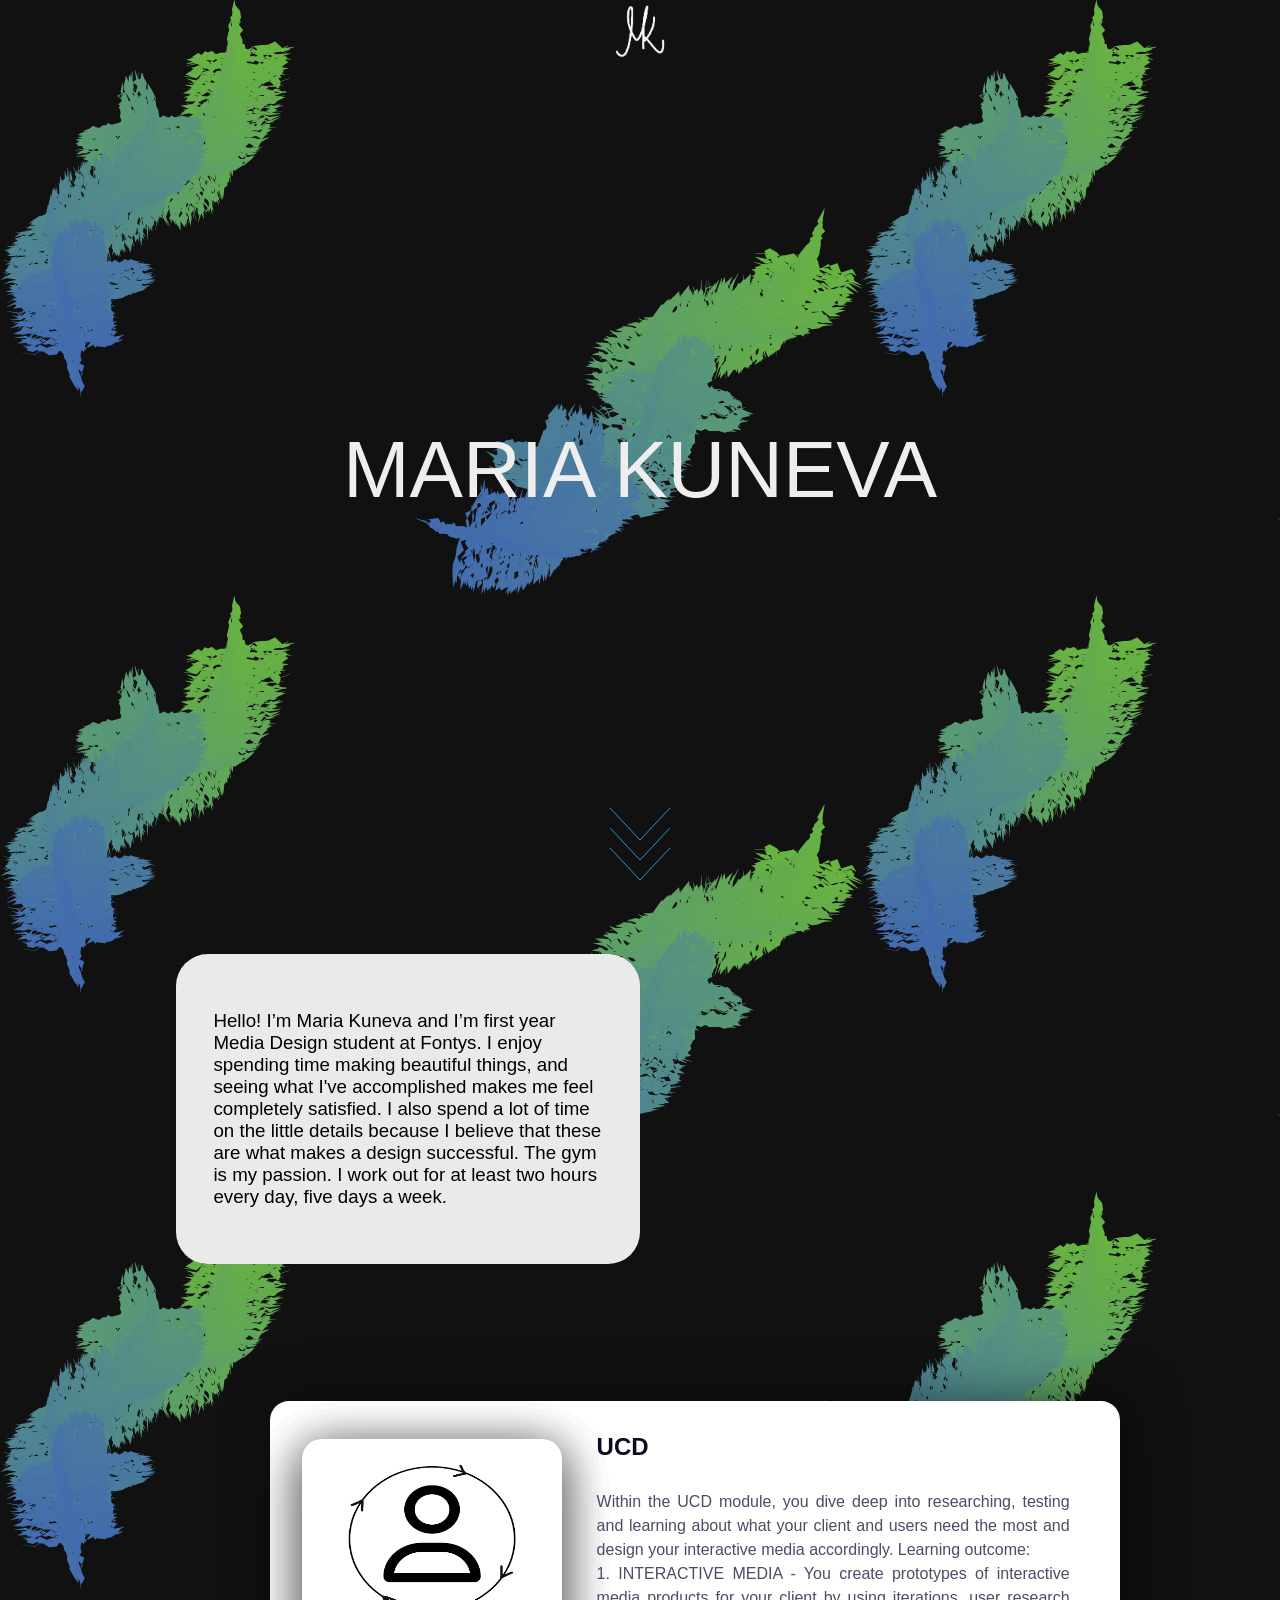
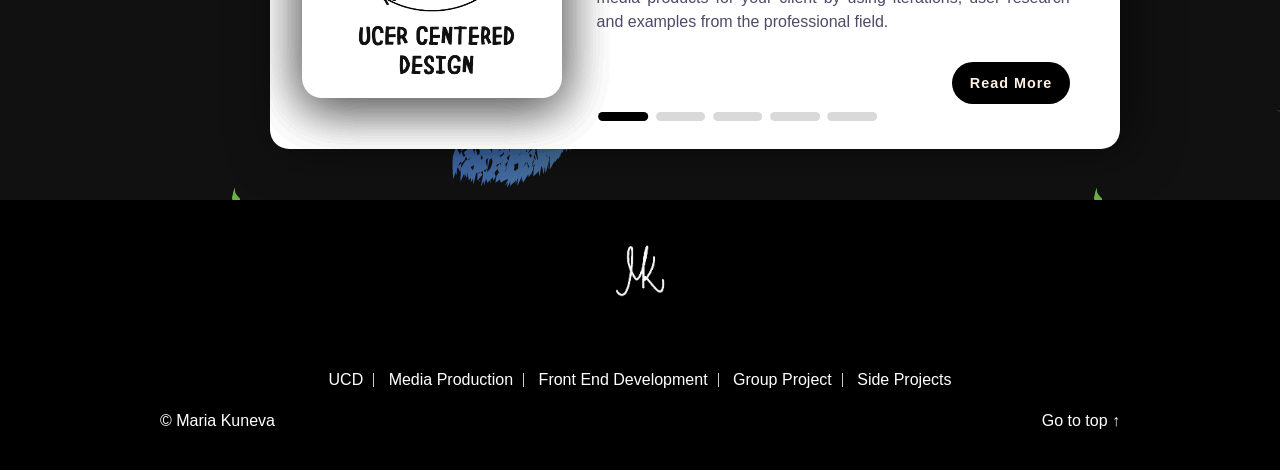
==== index.html @ 52bfdaf6 "Add files via upload .2" ====
<!DOCTYPE html>
<html>
<head>
	<meta charset="utf-8">
	<meta name="viewport" content="width=device-width, initial-scale=1">
	<link rel="stylesheet" href="style.css">
	<title>Maria Kuneva</title>
</head>
<body>
	<header class="home" id="top">
		<nav>
			<a href="index.html"><img class="logo" src="img/mk.png"></a>
		</nav>
		<div class="cont">
            <h1 class="heading" data-target-resolver></h1>
          </div>
          <!-- AROW POINTING DOWN -->
          <svg class="arrows">
                <path class="a1" d="M0 0 L30 32 L60 0"></path>
                <path class="a2" d="M0 20 L30 52 L60 20"></path>
                <path class="a3" d="M0 40 L30 72 L60 40"></path>
            </svg>
	</header>
	<main>
		<section id="aboutMe" class="scroll-container">
			<div id="text" class="scroll-element js-scroll fade-in" >
				<h3>Hello! I’m Maria Kuneva and I’m first year Media Design student at Fontys. I enjoy spending time making beautiful things, and seeing what I've accomplished makes me feel completely satisfied. I also spend a lot of time on the little details because I believe that these are what makes a design successful. The gym is my passion. I work out for at least two hours every day, five days a week.</h3>
			</div>
		</section>
		<section class="projects" class="scroll-container">
			<div class="card scroll-element js-scroll fade-in">
                <input type="radio" name="select" id="slide_1" checked>
                <input type="radio" name="select" id="slide_2">
                <input type="radio" name="select" id="slide_3">
                <input type="radio" name="select" id="slide_4">
                <input type="radio" name="select" id="slide_5">
                <input type="checkbox" id="slideImg">
          
                <div class="slider">
                  <label for="slide_1" class="slide slide_1"></label>
                  <label for="slide_2" class="slide slide_2"></label>
                  <label for="slide_3" class="slide slide_3"></label>
                  <label for="slide_4" class="slide slide_4"></label>
                  <label for="slide_5" class="slide slide_5"></label>
                </div>
          
                <div class="inner_part">
                  <label for="slideImg" class="img">
                    <img class="img_1" src="img/user.png">
                  </label>
                  <div class="content content_1">
                    <div class="title">UCD</div>
                    <div class="text">
                      Within the UCD module, you dive deep into researching, testing and learning about what your client and users need the most and design your interactive media accordingly. Learning outcome:<br>
                        1. INTERACTIVE MEDIA - You create prototypes of interactive media products for your client by using iterations, user research and examples from the professional field.
                    </div>
                    <button OnClick=" location.href='ucd.html' ">Read More</button>
                  </div>
                </div>
          
                <div class="inner_part">
                  <label for="slideImg" class="img">
                    <img class="img_2" src="img/pe.jpg">
                  </label>
                  <div class="content content_2">
                    <div class="title">Media Production</div>
                    <div class="text">
                      Within the MP module, in three blocks of activities you will develop and refine your skills in the areas of: Online Imagery and Photography, Print Media and Video Production.
                      Learning outcome:<br>
                        3. DESIGN - You craft quality visual designs with a professional toolset
                    </div>
                    <button OnClick=" location.href='mp.html'">Read More</button>
                  </div>
                </div>
          
                <div class="inner_part">
                  <label for="slideImg" class="img">
                    <img class="img_3" src="img/fed.jpg">
                  </label>
                  <div class="content content_3">
                    <div class="title">Front End Development</div>
                    <div class="text">Within the FED module, you will make the next step in the world of web technologies to apply all this knowledge to present your work with flawless technical detail. Learning outcome:<br>
                      2. DEVELOPMENT - You program and integrate proofs of concepts based on validated requirements and documented with version control tools.
                    </div>
                    <button OnClick=" location.href='fed.html'">Read More</button>
                  </div>
                </div>
          
                <div class="inner_part">
                  <label for="slideImg" class="img">
                    <img class="img_4" src="img/gp.jpg">
                  </label>
                  <div class="content content_4">
                    <div class="title">Group Project</div>
                    <div class="text">
                      4. RESEARCH - You apply exploratory research methods, driven by a curious and critical attitude.<br>
                      5. COMMUNICATION - You communicate effectively with your stakeholders about the progress of the project and the motivation of your choices.
                      <br> <br>
                    </div>
                    <button OnClick=" location.href='gp.html'">Read More</button>
                  </div>
                </div>
          
                 <div class="inner_part">
                  <label for="slideImg" class="img">
                    <img class="img_5" src="img/pc.png">
                  </label>
                  <div class="content content_5">
                    <div class="title">Side Projects</div>
                    <div class="text">Located on the shores of the Aegean Sea, west of the Anatolian Peninsula, İzmir is the third-largest city in Turkey.
                    </div><br><br><br><br><br>
                    <button>Read More</button>
                  </div>
                </div>
            </div>
		</section>
	</main>
	<footer id="footer" class="scroll-element js-scroll fade-in"> 
        <img class="logo" src="img/mk.png"><br><br>
        <div id="links" >
            <a href="ucd.html">UCD</a>
            <a href="mp.html">Media Production</a>
            <a href="fed.html">Front End Development</a>
            <a href="gp.html">Group Project</a>
            <a href="sp.html">Side Projects</a>
        </div>
        <div id="flex" >
            <span>© Maria Kuneva</span>
            <a href="#top">Go to top &#8593;</a>
        </div>
        
    </footer>  
    <script src="an.js" type="text/javascript"></script>

</body>
</html>
---- style.css ----
* {
    box-sizing: border-box;
  }
  
  html{height: fit-content;
    margin: 0;  background: #111;scroll-behavior: smooth;}
  body {
      animation: fadeInAnimation ease 3s;
      animation-iteration-count: 1;
      animation-fill-mode: forwards;
    height: fit-content;
    margin: 0;
    font-family: "Unica One", sans-serif;
     background-image:url('img/bg.png');
  }
a{text-decoration: none;color:white;}

/*FAID IN TRANSITIONS ON SCROLL*/

@keyframes fadeInAnimation {
    0% {
        opacity: 0;
    }
    100% {
        opacity: 1;
     }
}

/*HEADER*/
header{padding:0 1em;margin:0 1em; }
nav{display: flex; justify-items: center;}
img.logo{width: 5em;}
header a{margin-left:auto;margin-right:auto; }
li{list-style: none;display: inline-block;}
section#intro{display: grid; grid-template-columns: repeat(2, 1fr);margin: 0 4em}
header.home{height: 100vh!important}

/*MAIN*/
main{margin: 0 10em;height: 100vh;}
section#aboutMe{left:0;height: 50vh;}

.cont {
	text-align: center;
  display: flex;
  align-items: center;
  justify-content: center;
  height: 100%;
  margin: -3em 2em;
}

div#text{margin-bottom:2em;border-radius:2em !important;height: fit-content !important;font-size: 1em;}
div#text h3{font-weight: 400;color:black;}
div#text a{font-weight: 400;color:#686868;font-size: 1em;}
div#text a:hover{text-decoration: underline;}



.heading {
  color: #eee;
  font-size: 5rem;
  font-weight: 300;
  text-transform: uppercase;
}


/*ARROWS*/
.arrows {
  width: 60px;
  height: 72px;
  position: absolute;
  left: 50%;
  margin-left: -30px;
  bottom: 20px;
}

.arrows path {
  stroke: #2994D1;
  fill: transparent;
  stroke-width: 1px;  
  animation: arrow 2s infinite;
  -webkit-animation: arrow 2s infinite; 
}

@keyframes arrow
{
0% {opacity:0}
40% {opacity:1}
80% {opacity:0}
100% {opacity:0}
}

@-webkit-keyframes arrow /*Safari and Chrome*/
{
0% {opacity:0}
40% {opacity:1}
80% {opacity:0}
100% {opacity:0}
}

.arrows path.a1 {
  animation-delay:-1s;
  -webkit-animation-delay:-1s; /* Safari 和 Chrome */
}

.arrows path.a2 {
  animation-delay:-0.5s;
  -webkit-animation-delay:-0.5s; /* Safari 和 Chrome */
}

.arrows path.a3 { 
  animation-delay:0s;
  -webkit-animation-delay:0s; /* Safari 和 Chrome */
}


/*smooth transition on scroll*/


.container {

  max-width: 50%;
  width: 95%;
  margin: 0 auto;
}

h3{padding: 2em;}

.scroll-container {
  padding: 2rem 1rem;
  display: flex;
  align-items: center;
  box-sizing: border-box;
}



.scroll-container:nth-of-type(even) {
  flex-direction: row-reverse;
}

.scroll-element,
.scroll-caption {
  width: 50%;
}

.scroll-element {

  height: 100%;
  background-color: #eaeaea;
}



@media screen and (max-width: 650px) {
  .scroll-container,
  .scroll-container:nth-of-type(even) {
    flex-direction: column;
    align-content: inherit;
  }

  .scroll-element {
    height: 100%;
  }

  .scroll-element,
  .scroll-caption {
    width: 100%;
  }
}
/**Styling scrollable elements*/

.js-scroll {
  opacity: 0;
  transition: opacity 900ms;
}

.js-scroll.scrolled {
  opacity: 1;
}

.scrolled.fade-in {
  animation: fade-in 1.5s ease-in-out both;
}

.scrolled.fade-in-bottom {
  animation: fade-in-bottom 1.5s ease-in-out both;
}



/* ----------------------------------------------
 * Generated by Animista on 2021-2-11 23:32:31
 * Licensed under FreeBSD License.
 * See http://animista.net/license for more info. 
 * w: http://animista.net, t: @cssanimista
 * ---------------------------------------------- */



@keyframes fade-in-bottom {
  0% {
    -webkit-transform: translateY(50px);
    transform: translateY(50px);
    opacity: 0;
  }
  100% {
    -webkit-transform: translateY(0);
    transform: translateY(0);
    opacity: 1;
  }
}

@keyframes fade-in {
  0% {
    opacity: 0;
  }
  100% {
    opacity: 1;
  }
}


/*Modules cards slider*/


section.projects{  display: flex;
  align-items: center;
  justify-content: flex-end;;height: 50vh;}



.card {
  position: relative;
  height: 21.8em;
  width: 100%;
  max-width: 53.1em;
  background-color: #ffffff;
  border-radius: 1.2em;
  box-shadow: 10px 0 50px rgba(0, 0, 0, 0.5);
}

.card .inner_part {
  display: flex;
  align-items: center;
  justify-content: center;
  padding: 0 2em;
  height: 21em;
  position: absolute;
}

#slideImg:checked ~ .inner_part {
  padding: 0;
  transition: .1s ease-in;
}

.inner_part .img {
  height: 16.2em;
  width: 16.2em;
  overflow: hidden;
  flex-shrink: 0;
  border-radius: 1.25em;
  box-shadow: 0 0.6em 3.1em rgba(0,0,0,0.2);
}

#slideImg:checked ~ .inner_part .img {
 height: 21.8em;
 width: 53.2em;
 z-index: 99;
 transition: .3s .2s ease-in;
}

.img img {
  height: 100%;
  width: 100%;
  cursor: pointer;
  opacity: 0;
  transition: .6s;
}

#slide_1:checked ~ .inner_part .img_1,
#slide_2:checked ~ .inner_part .img_2,
#slide_3:checked ~ .inner_part .img_3,
#slide_4:checked ~ .inner_part .img_4,
#slide_5:checked ~ .inner_part .img_5 {
  opacity: 1;
  transition-delay: .2s;
}

.content {
  padding: 0 20px 0 35px;
  width: 33em;
  margin-left:3.1em;
  opacity: 0;
  transition: .6s; 
}

#slideImg:checked ~ .inner_part .content {
  display: none;
}

#slide_1:checked ~ .inner_part .content_1,
#slide_2:checked ~ .inner_part .content_2,
#slide_3:checked ~ .inner_part .content_3,
#slide_4:checked ~ .inner_part .content_4,
#slide_5:checked ~ .inner_part .content_5 {
  opacity: 1;
  margin-left: 0;
  z-index: 100;
  transition-delay: .3s;
}

.content .title {
  font-size: 1.5em;
  font-weight: 700;
  color: #0d0925;
  margin: 0 0 1.2em 0;
}

.content .text {
  font-size: 1em;
  color: #4e4a67;
  margin: 0 auto 1.8em auto;
  line-height: 1.5em;
  text-align: justify;
}

.content button {
  padding: 0.9em 1.2em;
  border: none;
  font-size: 0.9em;
  color: #fff0e6;
  font-weight: 600;
  letter-spacing: 1px;
  border-radius: 3em;
  cursor: pointer;
  outline: none;
  background: #000000;
  float: right;
}

.content button:hover {
  background: #cecece;
  color: #000000;
}

.slider {
  position: absolute;
  bottom: 1.5em;
  left: 55%;
  transform: translateX(-50%);
  z-index: 1;
}

#slideImg:checked ~ .slider {
  display: none;
}

.slider .slide {
  position: relative;
  height: 0.6em;
  width: 3.1em;
  background: #d9d9d9;
  border-radius:0.3em;
  display: inline-flex;
  margin: 0 0.1em;
  cursor: pointer;
}


.slider .slide:before {
  position: absolute;
  content: '';
  top: 0;
  left: 0;
  height: 100%;
  width: -100%;
  background: #000000;;
  border-radius: 10px;
  transform: scaleX(0);
  transition: transform .6s;
  transform-origin: left;
}

#slide_1:checked ~ .slider .slide_1:before,
#slide_2:checked ~ .slider .slide_2:before,
#slide_3:checked ~ .slider .slide_3:before,
#slide_4:checked ~ .slider .slide_4:before,
#slide_5:checked ~ .slider .slide_5:before {
  transform: scaleX(1);
  width: 100%;
}

input {
  display: none;
}

/*FOOTER OF EVERY PAGE*/

footer#footer {width: 100% !important;padding:2em 10em;background-color: black; height: 30vh;display: flex;flex-direction: column;align-items: center;justify-content: space-around;}
div#links{ color: white;   margin-bottom: 0.7%;}
div#links>a:not(:last-child)::after{content: '';display: inline-block;margin: 0 10px -2px;width: 1px;height: 14px;background: #ccc;} 
div#links>a{display: inline-block; margin: 0;font-size: 1em;}
footer>a{width: fit-content;}
footer a:hover{text-decoration: underline;}
footer div#flex{display: flex;justify-content: space-between; width: -webkit-fill-available;}
footer span{color: white;}



/*UCD PAGE*/
button{background: none;border: none;cursor: pointer;outline: inherit;}
/*back arrow*/
.back{position: absolute;top:0; left:1em;color: white;font-size: 4em;}

/*HEXAGONS*/
.hex img {
    width: 100%;
    height: auto;
    display: block;
    object-fit: cover;
  }
  .hex img#user{object-fit: scale-down !important;}
  
  .hexagon-gallery {
    margin: auto;
    margin-top: 4em;
    max-width:59vw;
    display: grid;
    grid-template-columns: repeat(6, 1fr);
    grid-auto-rows: 25vh;
    grid-gap: 2em;

  }
  
  .hex {
    display: flex;
    position: relative;
    width: auto;
    height: 35vh;
    clip-path: polygon(50% 0%, 100% 25%, 100% 75%, 50% 100%, 0% 75%, 0% 25%);
  }
  
  .hex:first-child {
    grid-row-start: 1;
    grid-column: 2 / span 2;
    background-position: center;
    background-size: cover;
    background-repeat: no-repeat;
  }
  
  .hex:nth-child(2) {
    grid-row-start: 1;
    grid-column: 4 / span 2;
    background-position: center;
    background-size: cover;
    background-repeat: no-repeat;
  }
  
  .hex:nth-child(3) {
    grid-row-start: 2;
    grid-column: 1 / span 2;
  }
  
  .hex:nth-child(4) {
    grid-row-start: 2;
    grid-column: 3 / span 2;
    background-color: white;
  }
  
  .hex:nth-child(5) {
    grid-row-start: 2;
    grid-column: 5 / span 2;
  }
  
  .hex:nth-child(6) {
    grid-row-start: 3;
    grid-column: 2 / span 2;
  }
  
  .hex:nth-child(7) {
    grid-row-start: 3;
    grid-column: 4 / span 2;
  }
  
  .hex:nth-child(8) {
    grid-row-start: 3;
    grid-column: 4 / span 2;
  }
  
/*FLIPPING OF THE HEXAGON DIVS*/
  
  .flip-cards-inner {
    position: relative;
    width: 100%;
    height: 100%;
    text-align: center;
    transition: transform 0.6s;
    transform-style: preserve-3d;
    box-shadow: 0 4px 8px 0 rgba(0,0,0,0.2);
  }
  
  .flip-cards:hover .flip-cards-inner {
    transform: rotateY(180deg);
  }
  
  .flip-cards-front, .flip-cards-back {
    position: absolute;
    width: 100%;
    height: 100%;
    -webkit-backface-visibility: hidden;
    backface-visibility: hidden;
  }
  
  .flip-cards-front {
    background-color: #bbb;
    color: black;
  }
  
  .flip-cards-back {
    background-color: #2980b9;
    color: white;
    transform: rotateY(180deg);
    display: flex;
    align-items: center;
    flex-direction: column;
    justify-content: center;
  }


/*FED, MEDIA PRODUCTION, GROUP PROJECT PAGE*/
h1{color:white;text-align: center;}
section.links{display: flex;flex-direction: column;}
section.links a{font-size: 1.2em;line-height: 1.5em;}
section.links img{height: 20em;width: auto;}
.right{ margin-left: 50%;}
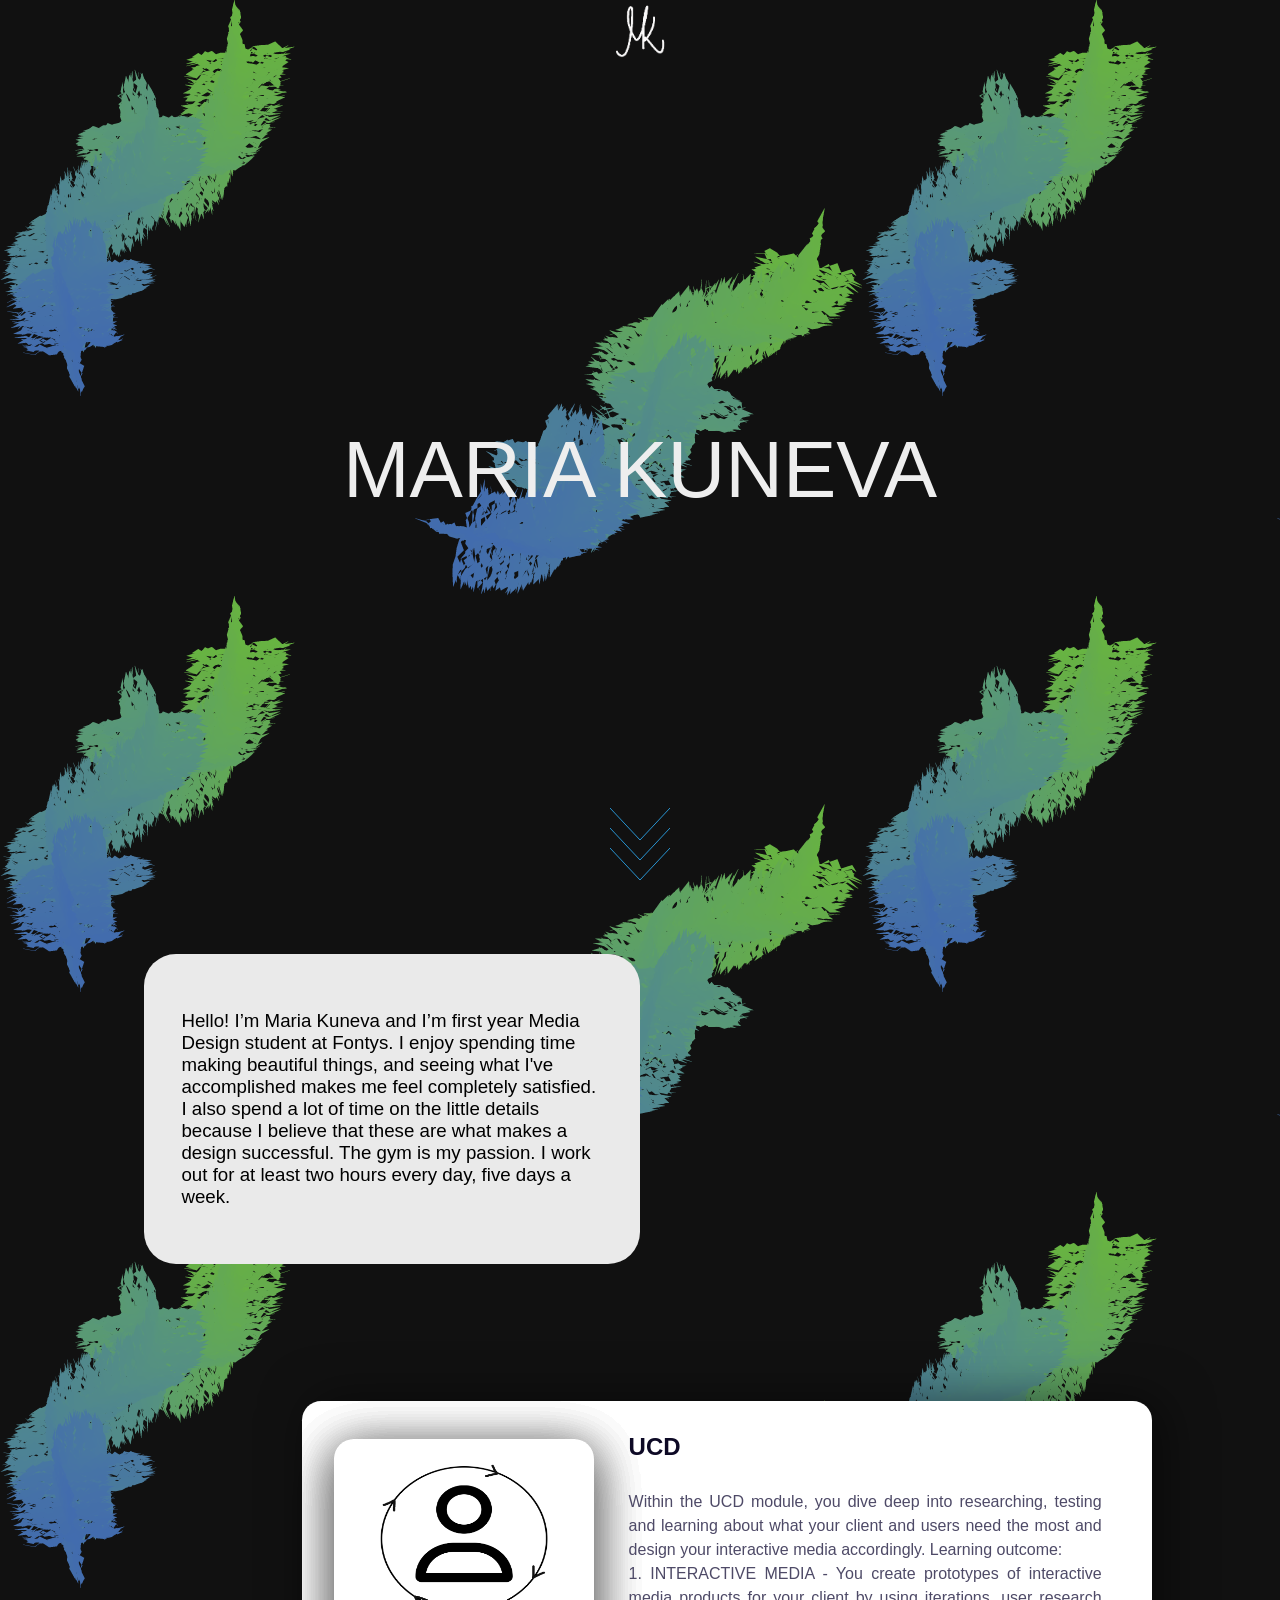
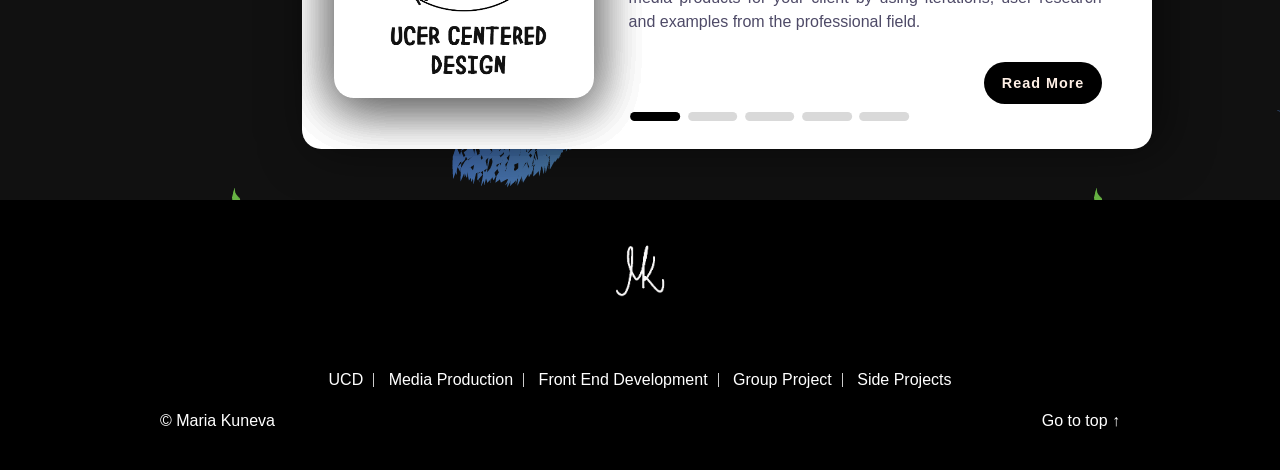
==== commit de615131: "new" ====
--- a/index.html
+++ b/index.html
@@ -115,7 +115,7 @@
             </div>
 		</section>
 	</main>
-	<footer id="footer" class="scroll-element js-scroll fade-in"> 
+	<footer id="footer" > 
         <img class="logo" src="img/mk.png"><br><br>
         <div id="links" >
             <a href="ucd.html">UCD</a>
--- a/style.css
+++ b/style.css
@@ -1,29 +1,31 @@
 * {
-    box-sizing: border-box;
+  box-sizing: border-box;
+}
+
+html{height: fit-content;
+  margin: 0;  background: #111;scroll-behavior: smooth;}
+body {
+    animation: fadeInAnimation ease 3s;
+    animation-iteration-count: 1;
+    animation-fill-mode: forwards;
+  height: fit-content;
+  margin: 0;
+  font-family: "Unica One", sans-serif;
+   background-image:url('img/bg.png');
+}
+a{text-decoration: none;}
+
+
+
+/*FAID IN TRANSITIONS ON SCROLL*/
+
+@keyframes fadeInAnimation {
+  0% {
+      opacity: 0;
   }
-  
-  html{height: fit-content;
-    margin: 0;  background: #111;scroll-behavior: smooth;}
-  body {
-      animation: fadeInAnimation ease 3s;
-      animation-iteration-count: 1;
-      animation-fill-mode: forwards;
-    height: fit-content;
-    margin: 0;
-    font-family: "Unica One", sans-serif;
-     background-image:url('img/bg.png');
-  }
-a{text-decoration: none;color:white;}
-
-/*FAID IN TRANSITIONS ON SCROLL*/
-
-@keyframes fadeInAnimation {
-    0% {
-        opacity: 0;
-    }
-    100% {
-        opacity: 1;
-     }
+  100% {
+      opacity: 1;
+   }
 }
 
 /*HEADER*/
@@ -36,16 +38,16 @@
 header.home{height: 100vh!important}
 
 /*MAIN*/
-main{margin: 0 10em;height: 100vh;}
+main{margin: 0 8em;height: 100vh;}
 section#aboutMe{left:0;height: 50vh;}
 
 .cont {
-	text-align: center;
-  display: flex;
-  align-items: center;
-  justify-content: center;
-  height: 100%;
-  margin: -3em 2em;
+text-align: center;
+display: flex;
+align-items: center;
+justify-content: center;
+height: 100%;
+margin: -3em 2em;
 }
 
 div#text{margin-bottom:2em;border-radius:2em !important;height: fit-content !important;font-size: 1em;}
@@ -56,29 +58,29 @@
 
 
 .heading {
-  color: #eee;
-  font-size: 5rem;
-  font-weight: 300;
-  text-transform: uppercase;
+color: #eee;
+font-size: 5rem;
+font-weight: 300;
+text-transform: uppercase;
 }
 
 
 /*ARROWS*/
 .arrows {
-  width: 60px;
-  height: 72px;
-  position: absolute;
-  left: 50%;
-  margin-left: -30px;
-  bottom: 20px;
+width: 60px;
+height: 72px;
+position: absolute;
+left: 50%;
+margin-left: -30px;
+bottom: 20px;
 }
 
 .arrows path {
-  stroke: #2994D1;
-  fill: transparent;
-  stroke-width: 1px;  
-  animation: arrow 2s infinite;
-  -webkit-animation: arrow 2s infinite; 
+stroke: #2994D1;
+fill: transparent;
+stroke-width: 1px;  
+animation: arrow 2s infinite;
+-webkit-animation: arrow 2s infinite; 
 }
 
 @keyframes arrow
@@ -98,18 +100,18 @@
 }
 
 .arrows path.a1 {
-  animation-delay:-1s;
-  -webkit-animation-delay:-1s; /* Safari 和 Chrome */
+animation-delay:-1s;
+-webkit-animation-delay:-1s; /* Safari 和 Chrome */
 }
 
 .arrows path.a2 {
-  animation-delay:-0.5s;
-  -webkit-animation-delay:-0.5s; /* Safari 和 Chrome */
+animation-delay:-0.5s;
+-webkit-animation-delay:-0.5s; /* Safari 和 Chrome */
 }
 
 .arrows path.a3 { 
-  animation-delay:0s;
-  -webkit-animation-delay:0s; /* Safari 和 Chrome */
+animation-delay:0s;
+-webkit-animation-delay:0s; /* Safari 和 Chrome */
 }
 
 
@@ -118,105 +120,105 @@
 
 .container {
 
-  max-width: 50%;
-  width: 95%;
-  margin: 0 auto;
+max-width: 50%;
+width: 95%;
+margin: 0 auto;
 }
 
 h3{padding: 2em;}
 
 .scroll-container {
-  padding: 2rem 1rem;
-  display: flex;
-  align-items: center;
-  box-sizing: border-box;
+padding: 2rem 1rem;
+display: flex;
+align-items: center;
+box-sizing: border-box;
 }
 
 
 
 .scroll-container:nth-of-type(even) {
-  flex-direction: row-reverse;
+flex-direction: row-reverse;
 }
 
 .scroll-element,
 .scroll-caption {
-  width: 50%;
+width: 50%;
 }
 
 .scroll-element {
 
+height: 100%;
+background-color: #eaeaea;
+}
+
+
+
+@media screen and (max-width: 650px) {
+.scroll-container,
+.scroll-container:nth-of-type(even) {
+  flex-direction: column;
+  align-content: inherit;
+}
+
+.scroll-element {
   height: 100%;
-  background-color: #eaeaea;
-}
-
-
-
-@media screen and (max-width: 650px) {
-  .scroll-container,
-  .scroll-container:nth-of-type(even) {
-    flex-direction: column;
-    align-content: inherit;
-  }
-
-  .scroll-element {
-    height: 100%;
-  }
-
-  .scroll-element,
-  .scroll-caption {
-    width: 100%;
-  }
+}
+
+.scroll-element,
+.scroll-caption {
+  width: 100%;
+}
 }
 /**Styling scrollable elements*/
 
 .js-scroll {
-  opacity: 0;
-  transition: opacity 900ms;
+opacity: 0;
+transition: opacity 900ms;
 }
 
 .js-scroll.scrolled {
+opacity: 1;
+}
+
+.scrolled.fade-in {
+animation: fade-in 1.5s ease-in-out both;
+}
+
+.scrolled.fade-in-bottom {
+animation: fade-in-bottom 1.5s ease-in-out both;
+}
+
+
+
+/* ----------------------------------------------
+* Generated by Animista on 2021-2-11 23:32:31
+* Licensed under FreeBSD License.
+* See http://animista.net/license for more info. 
+* w: http://animista.net, t: @cssanimista
+* ---------------------------------------------- */
+
+
+
+@keyframes fade-in-bottom {
+0% {
+  -webkit-transform: translateY(50px);
+  transform: translateY(50px);
+  opacity: 0;
+}
+100% {
+  -webkit-transform: translateY(0);
+  transform: translateY(0);
   opacity: 1;
 }
-
-.scrolled.fade-in {
-  animation: fade-in 1.5s ease-in-out both;
-}
-
-.scrolled.fade-in-bottom {
-  animation: fade-in-bottom 1.5s ease-in-out both;
-}
-
-
-
-/* ----------------------------------------------
- * Generated by Animista on 2021-2-11 23:32:31
- * Licensed under FreeBSD License.
- * See http://animista.net/license for more info. 
- * w: http://animista.net, t: @cssanimista
- * ---------------------------------------------- */
-
-
-
-@keyframes fade-in-bottom {
-  0% {
-    -webkit-transform: translateY(50px);
-    transform: translateY(50px);
-    opacity: 0;
-  }
-  100% {
-    -webkit-transform: translateY(0);
-    transform: translateY(0);
-    opacity: 1;
-  }
 }
 
 @keyframes fade-in {
-  0% {
-    opacity: 0;
-  }
-  100% {
-    opacity: 1;
-  }
+0% {
+  opacity: 0;
+}
+100% {
+  opacity: 1;
+}
 }
 
 
@@ -224,57 +226,57 @@
 
 
 section.projects{  display: flex;
-  align-items: center;
-  justify-content: flex-end;;height: 50vh;}
+align-items: center;
+justify-content: flex-end;;height: 50vh;}
 
 
 
 .card {
-  position: relative;
-  height: 21.8em;
-  width: 100%;
-  max-width: 53.1em;
-  background-color: #ffffff;
-  border-radius: 1.2em;
-  box-shadow: 10px 0 50px rgba(0, 0, 0, 0.5);
+position: relative;
+height: 21.8em;
+width: 100%;
+max-width: 53.1em;
+background-color: #ffffff;
+border-radius: 1.2em;
+box-shadow: 10px 0 50px rgba(0, 0, 0, 0.5);
 }
 
 .card .inner_part {
-  display: flex;
-  align-items: center;
-  justify-content: center;
-  padding: 0 2em;
-  height: 21em;
-  position: absolute;
+display: flex;
+align-items: center;
+justify-content: center;
+padding: 0 2em;
+height: 21em;
+position: absolute;
 }
 
 #slideImg:checked ~ .inner_part {
-  padding: 0;
-  transition: .1s ease-in;
+padding: 0;
+transition: .1s ease-in;
 }
 
 .inner_part .img {
-  height: 16.2em;
-  width: 16.2em;
-  overflow: hidden;
-  flex-shrink: 0;
-  border-radius: 1.25em;
-  box-shadow: 0 0.6em 3.1em rgba(0,0,0,0.2);
+height: 16.2em;
+width: 16.2em;
+overflow: hidden;
+flex-shrink: 0;
+border-radius: 1.25em;
+box-shadow: 0 0.6em 3.1em rgba(0,0,0,0.2);
 }
 
 #slideImg:checked ~ .inner_part .img {
- height: 21.8em;
- width: 53.2em;
- z-index: 99;
- transition: .3s .2s ease-in;
+height: 21.8em;
+width: 53.2em;
+z-index: 99;
+transition: .3s .2s ease-in;
 }
 
 .img img {
-  height: 100%;
-  width: 100%;
-  cursor: pointer;
-  opacity: 0;
-  transition: .6s;
+height: 100%;
+width: 100%;
+cursor: pointer;
+opacity: 0;
+transition: .6s;
 }
 
 #slide_1:checked ~ .inner_part .img_1,
@@ -282,20 +284,20 @@
 #slide_3:checked ~ .inner_part .img_3,
 #slide_4:checked ~ .inner_part .img_4,
 #slide_5:checked ~ .inner_part .img_5 {
-  opacity: 1;
-  transition-delay: .2s;
+opacity: 1;
+transition-delay: .2s;
 }
 
 .content {
-  padding: 0 20px 0 35px;
-  width: 33em;
-  margin-left:3.1em;
-  opacity: 0;
-  transition: .6s; 
+padding: 0 20px 0 35px;
+width: 33em;
+margin-left:3.1em;
+opacity: 0;
+transition: .6s; 
 }
 
 #slideImg:checked ~ .inner_part .content {
-  display: none;
+display: none;
 }
 
 #slide_1:checked ~ .inner_part .content_1,
@@ -303,82 +305,82 @@
 #slide_3:checked ~ .inner_part .content_3,
 #slide_4:checked ~ .inner_part .content_4,
 #slide_5:checked ~ .inner_part .content_5 {
-  opacity: 1;
-  margin-left: 0;
-  z-index: 100;
-  transition-delay: .3s;
+opacity: 1;
+margin-left: 0;
+z-index: 100;
+transition-delay: .3s;
 }
 
 .content .title {
-  font-size: 1.5em;
-  font-weight: 700;
-  color: #0d0925;
-  margin: 0 0 1.2em 0;
+font-size: 1.5em;
+font-weight: 700;
+color: #0d0925;
+margin: 0 0 1.2em 0;
 }
 
 .content .text {
-  font-size: 1em;
-  color: #4e4a67;
-  margin: 0 auto 1.8em auto;
-  line-height: 1.5em;
-  text-align: justify;
+font-size: 1em;
+color: #4e4a67;
+margin: 0 auto 1.8em auto;
+line-height: 1.5em;
+text-align: justify;
 }
 
 .content button {
-  padding: 0.9em 1.2em;
-  border: none;
-  font-size: 0.9em;
-  color: #fff0e6;
-  font-weight: 600;
-  letter-spacing: 1px;
-  border-radius: 3em;
-  cursor: pointer;
-  outline: none;
-  background: #000000;
-  float: right;
+padding: 0.9em 1.2em;
+border: none;
+font-size: 0.9em;
+color: #fff0e6;
+font-weight: 600;
+letter-spacing: 1px;
+border-radius: 3em;
+cursor: pointer;
+outline: none;
+background: #000000;
+float: right;
 }
 
 .content button:hover {
-  background: #cecece;
-  color: #000000;
+background: #cecece;
+color: #000000;
 }
 
 .slider {
-  position: absolute;
-  bottom: 1.5em;
-  left: 55%;
-  transform: translateX(-50%);
-  z-index: 1;
+position: absolute;
+bottom: 1.5em;
+left: 55%;
+transform: translateX(-50%);
+z-index: 1;
 }
 
 #slideImg:checked ~ .slider {
-  display: none;
+display: none;
 }
 
 .slider .slide {
-  position: relative;
-  height: 0.6em;
-  width: 3.1em;
-  background: #d9d9d9;
-  border-radius:0.3em;
-  display: inline-flex;
-  margin: 0 0.1em;
-  cursor: pointer;
+position: relative;
+height: 0.6em;
+width: 3.1em;
+background: #d9d9d9;
+border-radius:0.3em;
+display: inline-flex;
+margin: 0 0.1em;
+cursor: pointer;
 }
 
 
 .slider .slide:before {
-  position: absolute;
-  content: '';
-  top: 0;
-  left: 0;
-  height: 100%;
-  width: -100%;
-  background: #000000;;
-  border-radius: 10px;
-  transform: scaleX(0);
-  transition: transform .6s;
-  transform-origin: left;
+position: absolute;
+content: '';
+top: 0;
+left: 0;
+height: 100%;
+width: -100%;
+background: #000000;;
+border-radius: 10px;
+transform: scaleX(0);
+transition: transform .6s;
+transform-origin: left;
 }
 
 #slide_1:checked ~ .slider .slide_1:before,
@@ -386,12 +388,12 @@
 #slide_3:checked ~ .slider .slide_3:before,
 #slide_4:checked ~ .slider .slide_4:before,
 #slide_5:checked ~ .slider .slide_5:before {
-  transform: scaleX(1);
-  width: 100%;
+transform: scaleX(1);
+width: 100%;
 }
 
 input {
-  display: none;
+display: none;
 }
 
 /*FOOTER OF EVERY PAGE*/
@@ -404,133 +406,262 @@
 footer a:hover{text-decoration: underline;}
 footer div#flex{display: flex;justify-content: space-between; width: -webkit-fill-available;}
 footer span{color: white;}
+footer a{color:white;}
 
 
 
 /*UCD PAGE*/
 button{background: none;border: none;cursor: pointer;outline: inherit;}
+.flip-cards-back a{color: white; }
+.flip-cards-back a:hover{text-decoration: underline;}
 /*back arrow*/
 .back{position: absolute;top:0; left:1em;color: white;font-size: 4em;}
 
 /*HEXAGONS*/
 .hex img {
-    width: 100%;
-    height: auto;
-    display: block;
-    object-fit: cover;
-  }
-  .hex img#user{object-fit: scale-down !important;}
-  
-  .hexagon-gallery {
-    margin: auto;
-    margin-top: 4em;
-    max-width:59vw;
-    display: grid;
-    grid-template-columns: repeat(6, 1fr);
-    grid-auto-rows: 25vh;
-    grid-gap: 2em;
-
-  }
-  
-  .hex {
-    display: flex;
-    position: relative;
-    width: auto;
-    height: 35vh;
-    clip-path: polygon(50% 0%, 100% 25%, 100% 75%, 50% 100%, 0% 75%, 0% 25%);
-  }
-  
-  .hex:first-child {
-    grid-row-start: 1;
-    grid-column: 2 / span 2;
-    background-position: center;
-    background-size: cover;
-    background-repeat: no-repeat;
-  }
-  
-  .hex:nth-child(2) {
-    grid-row-start: 1;
-    grid-column: 4 / span 2;
-    background-position: center;
-    background-size: cover;
-    background-repeat: no-repeat;
-  }
-  
-  .hex:nth-child(3) {
-    grid-row-start: 2;
-    grid-column: 1 / span 2;
-  }
-  
-  .hex:nth-child(4) {
-    grid-row-start: 2;
-    grid-column: 3 / span 2;
-    background-color: white;
-  }
-  
-  .hex:nth-child(5) {
-    grid-row-start: 2;
-    grid-column: 5 / span 2;
-  }
-  
-  .hex:nth-child(6) {
-    grid-row-start: 3;
-    grid-column: 2 / span 2;
-  }
-  
-  .hex:nth-child(7) {
-    grid-row-start: 3;
-    grid-column: 4 / span 2;
-  }
-  
-  .hex:nth-child(8) {
-    grid-row-start: 3;
-    grid-column: 4 / span 2;
-  }
-  
+  width: 100%;
+  height: auto;
+  display: block;
+  object-fit: cover;
+}
+.hex img#user{object-fit: scale-down !important;}
+
+.hexagon-gallery {
+  margin: auto;
+  margin-top: 4em;
+  max-width:59vw;
+  display: grid;
+  grid-template-columns: repeat(6, 1fr);
+  grid-auto-rows: 25vh;
+  grid-gap: 2em;
+
+}
+
+.hex {
+  display: flex;
+  position: relative;
+  width: auto;
+  height: 35vh;
+  clip-path: polygon(50% 0%, 100% 25%, 100% 75%, 50% 100%, 0% 75%, 0% 25%);
+}
+
+.hex:first-child {
+  grid-row-start: 1;
+  grid-column: 2 / span 2;
+  background-position: center;
+  background-size: cover;
+  background-repeat: no-repeat;
+}
+
+.hex:nth-child(2) {
+  grid-row-start: 1;
+  grid-column: 4 / span 2;
+  background-position: center;
+  background-size: cover;
+  background-repeat: no-repeat;
+}
+
+.hex:nth-child(3) {
+  grid-row-start: 2;
+  grid-column: 1 / span 2;
+}
+
+.hex:nth-child(4) {
+  grid-row-start: 2;
+  grid-column: 3 / span 2;
+  background-color: white;
+}
+
+.hex:nth-child(5) {
+  grid-row-start: 2;
+  grid-column: 5 / span 2;
+}
+
+.hex:nth-child(6) {
+  grid-row-start: 3;
+  grid-column: 2 / span 2;
+}
+
+.hex:nth-child(7) {
+  grid-row-start: 3;
+  grid-column: 4 / span 2;
+}
+
+.hex:nth-child(8) {
+  grid-row-start: 3;
+  grid-column: 4 / span 2;
+}
+
 /*FLIPPING OF THE HEXAGON DIVS*/
-  
-  .flip-cards-inner {
-    position: relative;
-    width: 100%;
-    height: 100%;
-    text-align: center;
-    transition: transform 0.6s;
-    transform-style: preserve-3d;
-    box-shadow: 0 4px 8px 0 rgba(0,0,0,0.2);
-  }
-  
-  .flip-cards:hover .flip-cards-inner {
-    transform: rotateY(180deg);
-  }
-  
-  .flip-cards-front, .flip-cards-back {
-    position: absolute;
-    width: 100%;
-    height: 100%;
-    -webkit-backface-visibility: hidden;
-    backface-visibility: hidden;
-  }
-  
-  .flip-cards-front {
-    background-color: #bbb;
-    color: black;
-  }
-  
-  .flip-cards-back {
-    background-color: #2980b9;
-    color: white;
-    transform: rotateY(180deg);
-    display: flex;
-    align-items: center;
-    flex-direction: column;
-    justify-content: center;
-  }
+
+.flip-cards-inner {
+  position: relative;
+  width: 100%;
+  height: 100%;
+  text-align: center;
+  transition: transform 0.6s;
+  transform-style: preserve-3d;
+  box-shadow: 0 4px 8px 0 rgba(0,0,0,0.2);
+}
+
+.flip-cards:hover .flip-cards-inner {
+  transform: rotateY(180deg);
+}
+
+.flip-cards-front, .flip-cards-back {
+  position: absolute;
+  width: 100%;
+  height: 100%;
+  -webkit-backface-visibility: hidden;
+  backface-visibility: hidden;
+}
+
+.flip-cards-front {
+  background-color: #bbb;
+  color: black;
+}
+
+.flip-cards-back {
+  background-color: #2980b9;
+  color: white;
+  transform: rotateY(180deg);
+  display: flex;
+  align-items: center;
+  flex-direction: column;
+  justify-content: center;
+}
 
 
 /*FED, MEDIA PRODUCTION, GROUP PROJECT PAGE*/
 h1{color:white;text-align: center;}
-section.links{display: flex;flex-direction: column;}
+section.links{display: flex;flex-wrap: wrap;}
 section.links a{font-size: 1.2em;line-height: 1.5em;}
-section.links img{height: 20em;width: auto;}
+section.links img{width: 20vw;height: auto;}
+section.links img:hover{cursor: pointer;}
 .right{ margin-left: 50%;}
 
+#section10{margin:0 auto;}
+#section10 p {
+position: relative;
+color: white;
+margin-top: 4em;
+margin-left: -4.3em;
+width: 10em;
+text-align: center;
+
+}
+#section10 span {
+position: absolute;
+width: 30px;
+height: 50px;
+margin-left: -15px;
+border: 2px solid #fff;
+border-radius: 50px;
+box-sizing: border-box;
+}
+#section10 span::before {
+position: absolute;
+top: 10px;
+left: 50%;
+content: '';
+width: 6px;
+height: 6px;
+margin-left: -3px;
+background-color: #fff;
+border-radius: 100%;
+-webkit-animation: sdb10 2s infinite;
+animation: sdb10 2s infinite;
+box-sizing: border-box;
+}
+@-webkit-keyframes sdb10 {
+0% {
+  -webkit-transform: translate(0, 0);
+  opacity: 0;
+}
+40% {
+  opacity: 1;
+}
+80% {
+  -webkit-transform: translate(0, 20px);
+  opacity: 0;
+}
+100% {
+  opacity: 0;
+}
+}
+@keyframes sdb10 {
+0% {
+  transform: translate(0, 0);
+  opacity: 0;
+}
+40% {
+  opacity: 1;
+}
+80% {
+  transform: translate(0, 20px);
+  opacity: 0;
+}
+100% {
+  opacity: 0;
+}
+}
+.none{display: none;}
+
+
+/* ALL MODALS styling */
+.modal {
+position: fixed;
+left: 0;
+top: 0;
+width: 100%;
+height: 100%;
+background-color: rgba(0, 0, 0, 0.5);
+opacity: 0;
+visibility: hidden;
+transform: scale(1.1);
+transition: visibility 0s linear 0.25s, opacity 0.25s 0s, transform 0.25s;
+
+}
+.modal-content {
+position: absolute;
+top: 50%;
+left: 50%;
+transform: translate(-50%, -50%);
+background-color: white;
+padding: 1rem 1.5rem;
+width: 40rem;
+border-radius: 0.5rem;
+}
+.modal-content h3{
+padding: 3%; 
+display: block;
+font-weight: 400;
+}
+
+
+.modal-content a{color:grey;}
+.close-button {
+float: right;
+width: 1.5rem;
+margin-top: auto;
+margin-bottom: auto;
+font-size: 2rem;
+text-align: center;
+cursor: pointer;
+border-radius: 0.25rem;
+
+}
+
+.close-button:hover {
+background-color:#c9c7c7;
+}
+.close-button.opt:hover {
+background-color:white;
+}
+.show-modal {
+opacity: 1;
+visibility: visible;
+transform: scale(1.0);
+transition: visibility 0s linear 0s, opacity 0.25s 0s, transform 0.25s;
+}
+.stopScroll{overflow: hidden;}
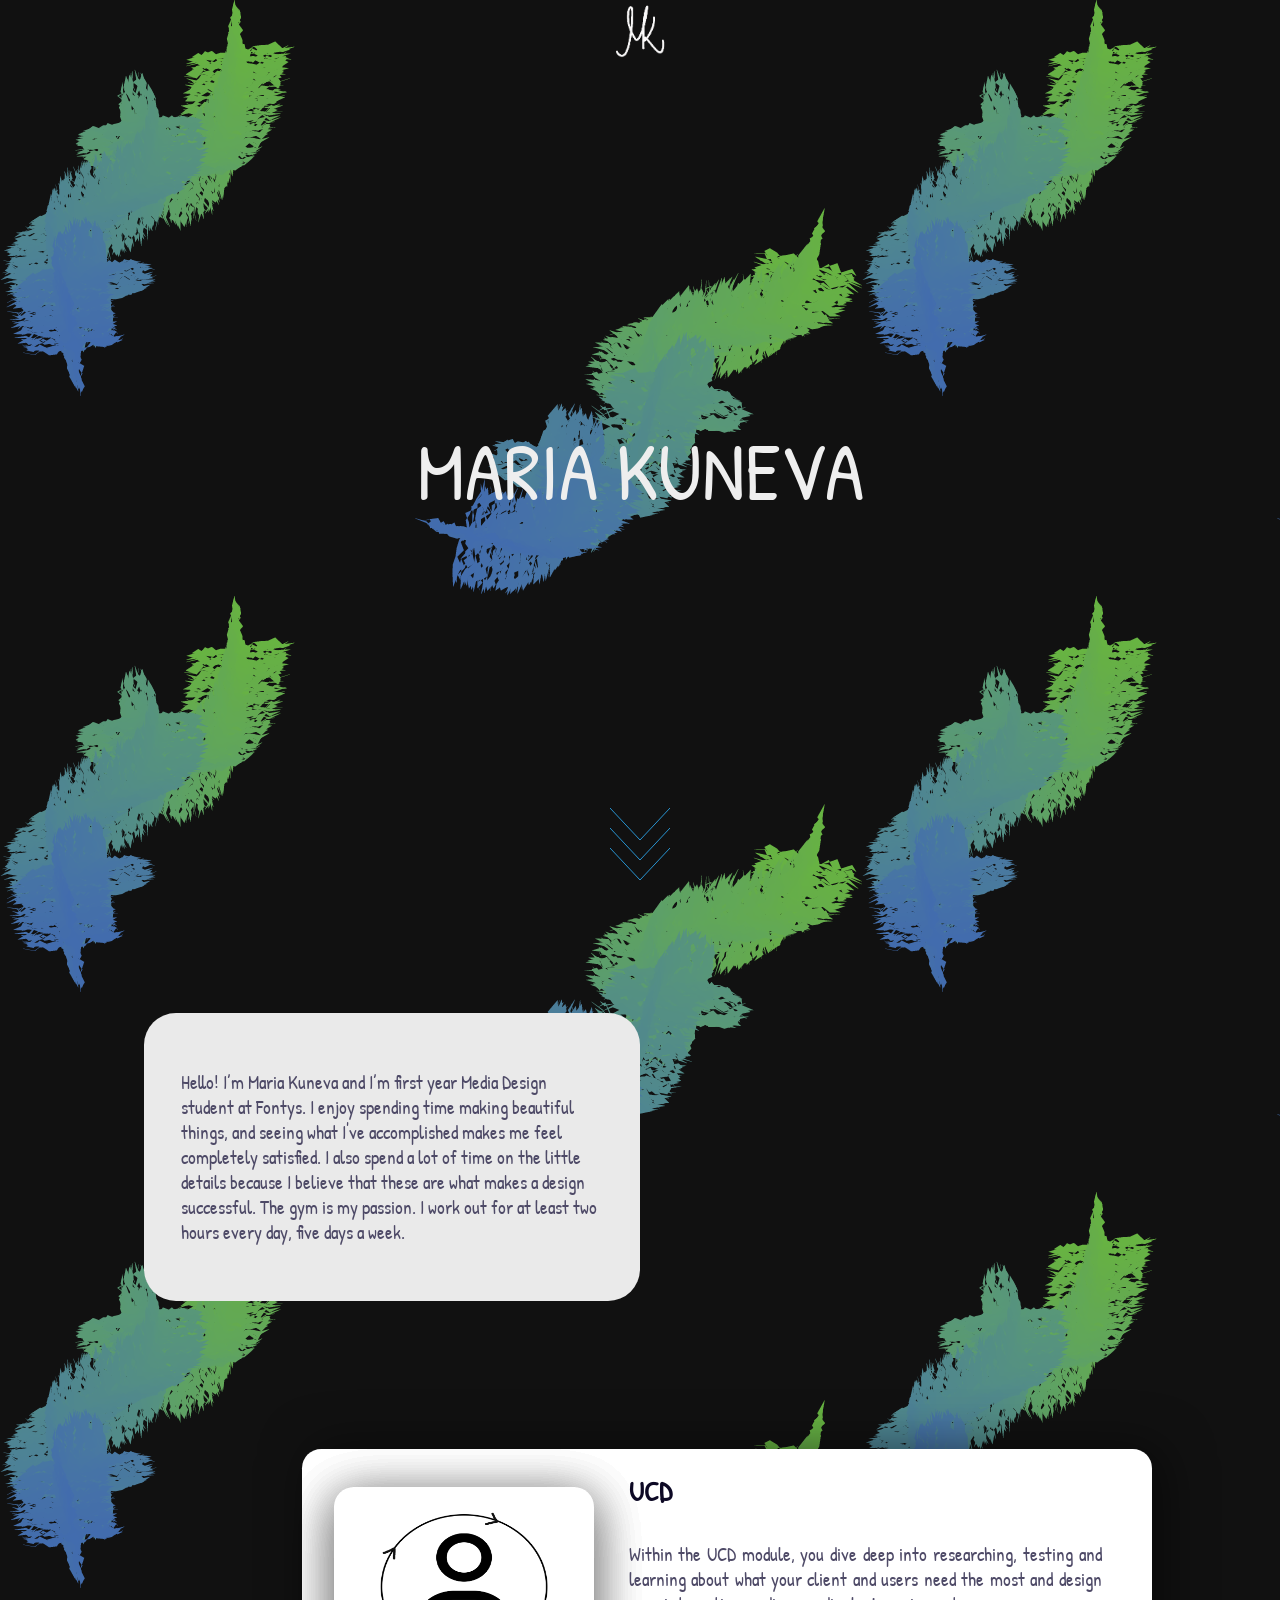
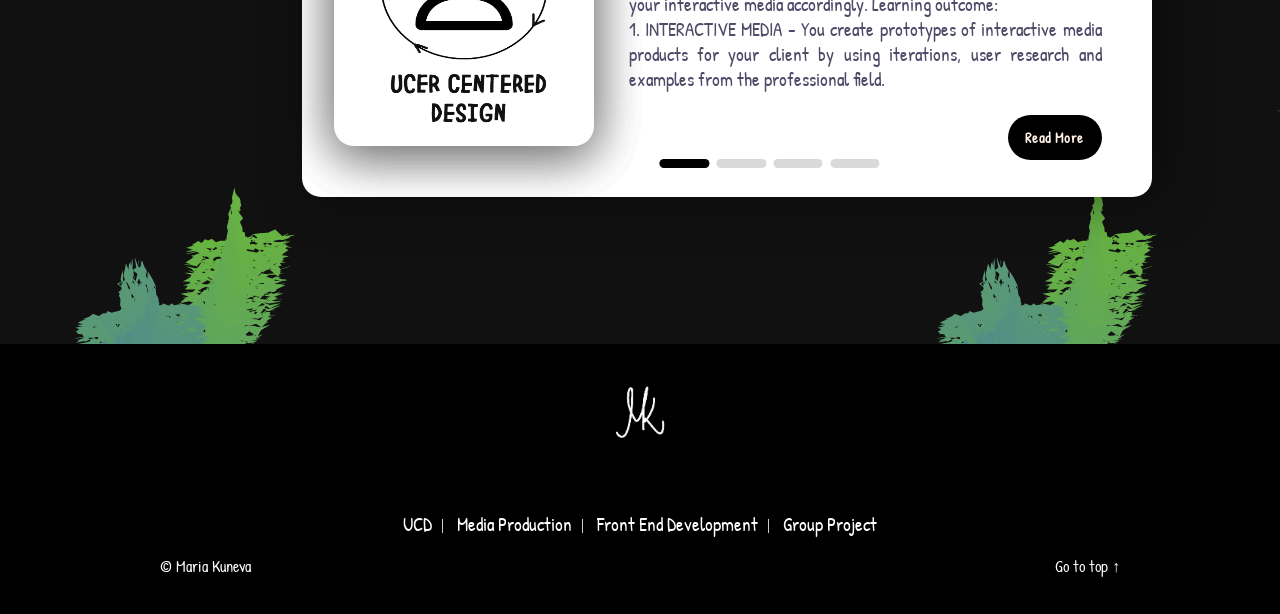
==== commit 2484bc44: "updated page designs" ====
--- a/index.html
+++ b/index.html
@@ -4,6 +4,7 @@
 	<meta charset="utf-8">
 	<meta name="viewport" content="width=device-width, initial-scale=1">
 	<link rel="stylesheet" href="style.css">
+  
 	<title>Maria Kuneva</title>
 </head>
 <body>
@@ -33,7 +34,6 @@
                 <input type="radio" name="select" id="slide_2">
                 <input type="radio" name="select" id="slide_3">
                 <input type="radio" name="select" id="slide_4">
-                <input type="radio" name="select" id="slide_5">
                 <input type="checkbox" id="slideImg">
           
                 <div class="slider">
@@ -41,7 +41,6 @@
                   <label for="slide_2" class="slide slide_2"></label>
                   <label for="slide_3" class="slide slide_3"></label>
                   <label for="slide_4" class="slide slide_4"></label>
-                  <label for="slide_5" class="slide slide_5"></label>
                 </div>
           
                 <div class="inner_part">
@@ -100,18 +99,6 @@
                     <button OnClick=" location.href='gp.html'">Read More</button>
                   </div>
                 </div>
-          
-                 <div class="inner_part">
-                  <label for="slideImg" class="img">
-                    <img class="img_5" src="img/pc.png">
-                  </label>
-                  <div class="content content_5">
-                    <div class="title">Side Projects</div>
-                    <div class="text">Located on the shores of the Aegean Sea, west of the Anatolian Peninsula, İzmir is the third-largest city in Turkey.
-                    </div><br><br><br><br><br>
-                    <button>Read More</button>
-                  </div>
-                </div>
             </div>
 		</section>
 	</main>
@@ -122,7 +109,6 @@
             <a href="mp.html">Media Production</a>
             <a href="fed.html">Front End Development</a>
             <a href="gp.html">Group Project</a>
-            <a href="sp.html">Side Projects</a>
         </div>
         <div id="flex" >
             <span>© Maria Kuneva</span>
--- a/style.css
+++ b/style.css
@@ -1,19 +1,20 @@
+@import url('https://fonts.googleapis.com/css2?family=Indie+Flower&family=Patrick+Hand&display=swap');
 * {
   box-sizing: border-box;
 }
 
 html{height: fit-content;
   margin: 0;  background: #111;scroll-behavior: smooth;}
-body {
+body {font-family: 'Patrick Hand', cursive;
     animation: fadeInAnimation ease 3s;
     animation-iteration-count: 1;
     animation-fill-mode: forwards;
   height: fit-content;
   margin: 0;
-  font-family: "Unica One", sans-serif;
    background-image:url('img/bg.png');
 }
 a{text-decoration: none;}
+body#fed{height: 80vh;}
 
 
 
@@ -29,7 +30,7 @@
 }
 
 /*HEADER*/
-header{padding:0 1em;margin:0 1em; }
+header{padding:0 1em;margin:0 1em;}
 nav{display: flex; justify-items: center;}
 img.logo{width: 5em;}
 header a{margin-left:auto;margin-right:auto; }
@@ -38,7 +39,7 @@
 header.home{height: 100vh!important}
 
 /*MAIN*/
-main{margin: 0 8em;height: 100vh;}
+main{margin: 3em 8em 6em 8em;}
 section#aboutMe{left:0;height: 50vh;}
 
 .cont {
@@ -51,7 +52,7 @@
 }
 
 div#text{margin-bottom:2em;border-radius:2em !important;height: fit-content !important;font-size: 1em;}
-div#text h3{font-weight: 400;color:black;}
+div#text h3{font-weight: 400;color: #4e4a67;}
 div#text a{font-weight: 400;color:#686868;font-size: 1em;}
 div#text a:hover{text-decoration: underline;}
 
@@ -181,11 +182,11 @@
 }
 
 .scrolled.fade-in {
-animation: fade-in 1.5s ease-in-out both;
+animation: fade-in 1s ease-in-out both;
 }
 
 .scrolled.fade-in-bottom {
-animation: fade-in-bottom 1.5s ease-in-out both;
+animation: fade-in-bottom 1s ease-in-out both;
 }
 
 
@@ -227,7 +228,7 @@
 
 section.projects{  display: flex;
 align-items: center;
-justify-content: flex-end;;height: 50vh;}
+justify-content: flex-end;height: 50vh;}
 
 
 
@@ -282,8 +283,7 @@
 #slide_1:checked ~ .inner_part .img_1,
 #slide_2:checked ~ .inner_part .img_2,
 #slide_3:checked ~ .inner_part .img_3,
-#slide_4:checked ~ .inner_part .img_4,
-#slide_5:checked ~ .inner_part .img_5 {
+#slide_4:checked ~ .inner_part .img_4{
 opacity: 1;
 transition-delay: .2s;
 }
@@ -303,8 +303,7 @@
 #slide_1:checked ~ .inner_part .content_1,
 #slide_2:checked ~ .inner_part .content_2,
 #slide_3:checked ~ .inner_part .content_3,
-#slide_4:checked ~ .inner_part .content_4,
-#slide_5:checked ~ .inner_part .content_5 {
+#slide_4:checked ~ .inner_part .content_4{
 opacity: 1;
 margin-left: 0;
 z-index: 100;
@@ -312,17 +311,17 @@
 }
 
 .content .title {
-font-size: 1.5em;
+font-size: 1.7em;
 font-weight: 700;
 color: #0d0925;
 margin: 0 0 1.2em 0;
 }
 
 .content .text {
-font-size: 1em;
+font-size: 1.2em;
 color: #4e4a67;
-margin: 0 auto 1.8em auto;
-line-height: 1.5em;
+margin: 0 auto 1.2em auto;
+line-height: 1.3em;
 text-align: justify;
 }
 
@@ -338,6 +337,7 @@
 outline: none;
 background: #000000;
 float: right;
+font-family: 'Patrick Hand', cursive;
 }
 
 .content button:hover {
@@ -386,8 +386,7 @@
 #slide_1:checked ~ .slider .slide_1:before,
 #slide_2:checked ~ .slider .slide_2:before,
 #slide_3:checked ~ .slider .slide_3:before,
-#slide_4:checked ~ .slider .slide_4:before,
-#slide_5:checked ~ .slider .slide_5:before {
+#slide_4:checked ~ .slider .slide_4:before {
 transform: scaleX(1);
 width: 100%;
 }
@@ -401,7 +400,7 @@
 footer#footer {width: 100% !important;padding:2em 10em;background-color: black; height: 30vh;display: flex;flex-direction: column;align-items: center;justify-content: space-around;}
 div#links{ color: white;   margin-bottom: 0.7%;}
 div#links>a:not(:last-child)::after{content: '';display: inline-block;margin: 0 10px -2px;width: 1px;height: 14px;background: #ccc;} 
-div#links>a{display: inline-block; margin: 0;font-size: 1em;}
+div#links>a{display: inline-block; margin: 0;font-size: 1.2em;}
 footer>a{width: fit-content;}
 footer a:hover{text-decoration: underline;}
 footer div#flex{display: flex;justify-content: space-between; width: -webkit-fill-available;}
@@ -533,11 +532,11 @@
 
 
 /*FED, MEDIA PRODUCTION, GROUP PROJECT PAGE*/
-h1{color:white;text-align: center;}
-section.links{display: flex;flex-wrap: wrap;}
+h1{color:white;text-align: center; font-size: 2.5em;}
+section.links{display: grid; grid-template-columns: repeat(4,1fr); grid-gap:2em; justify-items: center;margin-top: 4em;margin-bottom: 4em;}
 section.links a{font-size: 1.2em;line-height: 1.5em;}
-section.links img{width: 20vw;height: auto;}
-section.links img:hover{cursor: pointer;}
+section.links img{width: 12vw;height: auto;}
+section.links img:hover{cursor: pointer;background-color:rgba(192,192,192,0.3);}
 .right{ margin-left: 50%;}
 
 #section10{margin:0 auto;}
@@ -620,6 +619,7 @@
 visibility: hidden;
 transform: scale(1.1);
 transition: visibility 0s linear 0.25s, opacity 0.25s 0s, transform 0.25s;
+z-index: 2;
 
 }
 .modal-content {
@@ -664,4 +664,55 @@
 transform: scale(1.0);
 transition: visibility 0s linear 0s, opacity 0.25s 0s, transform 0.25s;
 }
-.stopScroll{overflow: hidden;}+.stopScroll{overflow: hidden;}
+
+
+/*MEDIA PAGE*/
+.photogrid img{transition: transform .2s; /* Animation */}
+.photogrid img:hover{transform: scale(1.1); /* (150% zoom - Note: if the zoom is too large, it will go outside of the viewport) */}
+.photogrid h2{display: block;}
+.photogrid svg{position:absolute;z-index: 1;}
+svg#arrow1{width: 1.8em; margin-top: -1.2em;margin-left: 0.5em;}
+svg#arrow2{width: 0.8em; margin-top:0.7em;margin-left: -0.8em;}
+svg#arrow3{width: 1.2em; margin-top:0.7em;margin-left: 0.3em;}
+svg#arrow4{width: 1em; margin-top:-1.8em;margin-left: -0.8em;}
+.row{display: flex;
+flex-wrap: wrap;
+padding: 0 4px;}
+
+
+/* Create four equal columns that sits next to each other */
+.column {
+flex: 20%;
+max-width: 25%;
+padding: 0 6px;
+}
+
+.column img {
+margin-top: 1em;
+vertical-align: middle;
+width: 100%;
+}
+.space{
+height: fit-content;
+text-align: center;
+}
+h2{
+color:white;
+}
+
+/* Responsive layout - makes a two column-layout instead of four columns */
+@media screen and (max-width: 800px) {
+.column {
+  flex: 50%;
+  max-width: 50%;
+}
+}
+
+/* Responsive layout - makes the two columns stack on top of each other instead of next to each other */
+@media screen and (max-width: 600px) {
+.column {
+  flex: 100%;
+  max-width: 100%;
+}
+}
